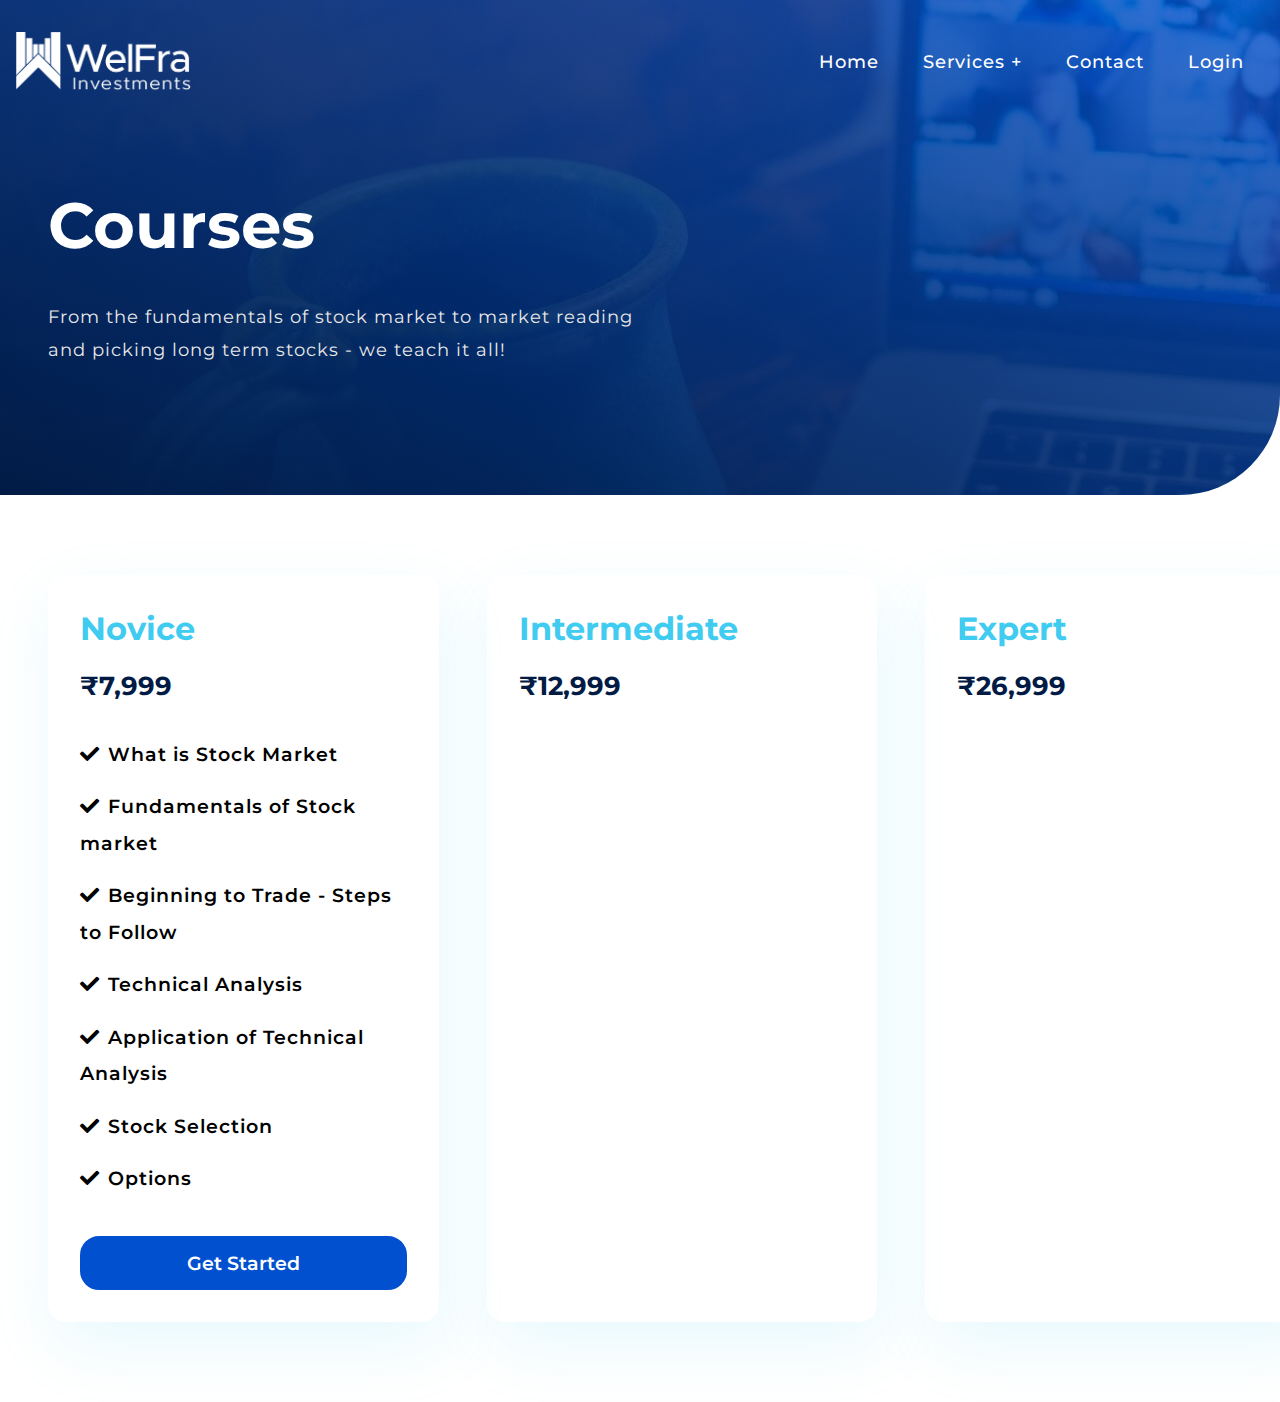
==== courses.html @ b4aa9be6 "with the courses page" ====
<!DOCTYPE html>
<html lang="en">

<head>
    <meta charset="UTF-8" />
    <meta http-equiv="X-UA-Compatible" content="IE=edge" />
    <meta name="viewport" content="width=device-width, initial-scale=1.0" />
    <link rel="shortcut icon" href="./assets/img/fav-logo2.png" type="image/x-icon" />
    <!-- META TAGS FOR SEO HERE -->
    <link rel="stylesheet" href="https://cdnjs.cloudflare.com/ajax/libs/font-awesome/5.15.4/css/all.min.css"
        integrity="sha512-1ycn6IcaQQ40/MKBW2W4Rhis/DbILU74C1vSrLJxCq57o941Ym01SwNsOMqvEBFlcgUa6xLiPY/NS5R+E6ztJQ=="
        crossorigin="anonymous" referrerpolicy="no-referrer" />
    <link rel="stylesheet" href="./assets/css/base.css" />
    <link rel="stylesheet" href="./assets/css/showcase.css" />
    <title>Courses - Welfra Investments & Consultancy Pvt. Ltd.</title>
</head>

<body>
    <div class="showcase-s-courses">
        <div class="big-wrapper">
            <header>
                <nav>
                    <div class="logo">
                        <a href="./">
                            <img src="./assets/img/header-c6.png" alt="logo" />
                        </a>
                    </div>
                    <label for="menu-btn" class="menu-icon">
                        <i class="fas fa-bars"></i>
                    </label>
                    <input type="checkbox" id="menu-btn" />
                    <ul>
                        <li><a class="active" href=".">Home</a></li>
                        <li>
                            <label for="menu-btn-1" class="show">Services +</label>
                            <a>Services +</a>
                            <input type="checkbox" id="menu-btn-1" />
                            <ul>
                                <li><a href="./services-advisory.html">Advisory</a></li>
                                <li><a href="./courses.html">Courses</a></li>
                                <!-- <li><a href="#">PMS</a></li> -->
                                <!-- <li><a href="#">Hedge Fund</a></li> -->
                            </ul>
                        </li>
                        <!-- <li><a href="#">About</a></li> -->
                        <li><a href="./contact.html">Contact</a></li>
                        <li><a href="./login.html">Login</a></li>
                    </ul>
                </nav>
            </header>

            <!-- SHOWCASE MAIN -->
            <div class="showcase-main">
                <div class="container">
                    <div class="title">
                        <h1>Courses</h1>
                    </div>
                    <p class="desc">
                        From the fundamentals of stock market to market reading and
                        picking long term stocks - we teach it all!
                    </p>
                </div>
            </div>
        </div>
    </div>

    <section class="courses-pricing">
        <div class="container">
            <div class="services-col">
                <h2 class="title">Novice</h2>
                <h3 class="title">&#8377;7,999</h3>
                <ul class="features">
                    <li><i class="fas fa-check"></i>What is Stock Market</li>
                    <li>
                        <i class="fas fa-check"></i>Fundamentals of Stock market
                    </li>
                    <li>
                        <i class="fas fa-check"></i>Beginning to Trade - Steps to
                        Follow
                    </li>
                    <li><i class="fas fa-check"></i>Technical Analysis</li>
                    <li>
                        <i class="fas fa-check"></i>Application of Technical
                        Analysis
                    </li>
                    <li><i class="fas fa-check"></i>Stock Selection</li>
                    <li><i class="fas fa-check"></i>Options</li>
                </ul>
                <a href="#" class="btn btn-main">Get Started</a>
            </div>

            <div class="services-col">
                <h2 class="title">Intermediate</h2>
                <h3 class="title">&#8377;12,999</h3>
            </div>
            <div class="services-col">
                <h2 class="title">Expert</h2>
                <h3 class="title">&#8377;26,999</h3>
            </div>
        </div>
    </section>
</body>

</html>
---- assets/css/base.css ----
@import url("https://fonts.googleapis.com/css2?family=Montserrat:wght@400;500;600;700&display=swap");

:root {
  --primary-main-color: #011b45;
  --primary-gradient-color: #0050cf;
  --secondary-main-color: #40cbf1;
  --secondary-gradient-color: #3467ff;
  --gradient-dark: linear-gradient(
    to top right,
    var(--primary-main-color) 10%,
    var(--primary-gradient-color) 150%
  );
  --gradient-light: linear-gradient(
    135deg,
    var(--secondary-main-color) 0%,
    var(--secondary-gradient-color) 100%
  );
}

* {
  padding: 0;
  margin: 0;
  box-sizing: border-box;
}

body,
button {
  font-family: "Montserrat", sans-serif;
}

/* GLOBAL */

::-webkit-scrollbar {
  width: 0.6rem;
  background-color: hsl(230, 12%, 90%);
}

::-webkit-scrollbar-thumb {
  background-color: hsl(230, 12%, 80%);
}

::-webkit-scrollbar-thumb:hover {
  background-color: hsl(230, 8%, 65%);
}

img {
  width: 100%;
}

a {
  text-decoration: none;
}

.showcase-index .big-wrapper {
  position: relative;
  width: 100%;
  min-height: 80vh;
  overflow: hidden;
  background: var(--gradient-dark);
  border-radius: 0 0 100px 0;
}

.container {
  position: relative;
  max-width: 84rem;
  width: 100%;
  margin: auto;
  padding: 0 3rem;
}

@media (max-width: 991px) {
  .container {
    padding: 0 2rem;
  }

  .big-wrapper {
    max-height: 100vh;
  }
}

/* TEXT STYLES */

.text-gradient {
  background: var(--gradient-light);
  -webkit-background-clip: text;
  -webkit-text-fill-color: transparent;
}

.text-color-blue {
  color: var(--secondary-main-color);
}

.title {
  font-weight: 700;
  font-size: 4rem;
  text-transform: capitalize;
  line-height: 1.4;
}

.desc {
  font-size: 1.1rem;
  font-weight: 500;
  line-height: 1.9;
  letter-spacing: 1px;
  transition: 0.3s;
}

@media (max-width: 991px) {
  .desc {
    font-size: 1rem;
    line-height: 1.8;
  }
}

/* BUTTONS */

.btn {
  display: inline-block;
  padding: 0.8rem 2.2rem;
  text-transform: capitalize;
  text-align: center;
  border-radius: 1.2rem;
  transition: 0.3s;
  border: 2px solid;
  font-size: 1.2rem;
  font-weight: 600 !important;
  cursor: pointer;
}

[disabled] {
  opacity: 0.6;
  cursor: not-allowed;
}

@media (max-width: 991px) {
  .btn {
    padding: 0.8rem 1.8rem;
    font-size: 1rem;
  }
}

.btn-main {
  background-color: var(--primary-gradient-color);
  border-color: var(--primary-gradient-color);
  color: #fff;
}

.btn-main:hover {
  background-color: transparent;
  color: var(--primary-gradient-color);
}

.btn-main-fx {
  width: 70%;
  text-align: center;
}

.btn-contrast {
  background-color: #fff;
  border-color: #fff;
  color: var(--primary-main-color);
}

.btn-contrast:hover {
  background-color: transparent;
  color: #fff;
}

.btn-contrast-reverse {
  background-color: transparent;
  border-color: #fff;
  color: #fff;
}

.btn-contrast-reverse:hover {
  background-color: #fff;
  border-color: #fff;
  color: var(--primary-main-color);
}

/* ICONS */

.icon-box,
.icon-box-km {
  background-color: var(--secondary-main-color);
  padding: 1.4rem;
  border-radius: 1.125rem;
  color: #fff;
  box-shadow: 0.4rem 1.5rem 4rem rgba(64, 203, 241, 0.12);
  display: flex;
  align-items: center;
  justify-content: center;
  transition: 0.2s;
}

/* NAVIGATION */

nav .logo img {
  float: left;
  width: 11rem;
  cursor: pointer;
  transition: 0.3s;
  padding-top: 1rem;
}

nav .logo img:hover {
  opacity: 0.8;
}

nav {
  position: relative;
  max-width: 78rem;
  width: 100%;
  margin: auto;
  padding-top: 1rem;
}

nav::after {
  content: "";
  clear: both;
  display: table;
}

nav ul {
  float: right;
  margin-top: 16px;
  list-style: none;
  position: relative;
}

nav ul li {
  display: inline-block;
  margin: 0 5px;
}

nav ul li a {
  color: white;
  text-decoration: none;
  line-height: 60px;
  font-size: 1.1rem;
  font-weight: 500;
  letter-spacing: 1px;
  padding: 8px 15px;
  transition: 0.3s;
}

nav ul li a:hover {
  color: var(--secondary-main-color);
}

nav ul ul {
  position: absolute;
  top: 55px;
  opacity: 0;
  visibility: hidden;
  transition: top 0.3s;
  z-index: 10;
  background: white;
  box-shadow: 0.4rem 1.5rem 4rem rgba(64, 203, 241, 0.12);
  border-radius: 1.125rem;
}

nav ul ul li a {
  color: black;
}

nav ul li:hover > ul {
  top: 45px;
  opacity: 1;
  visibility: visible;
}

nav ul ul li {
  position: relative;
  margin: 0px;
  float: none;
  display: list-item;
}

.show,
input {
  display: none;
  font-weight: 500;
  letter-spacing: 1px;
}

nav .menu-icon i {
  color: white;
  font-size: 21px;
  cursor: pointer;
  display: none;
}

@media (max-width: 991px) {
  nav {
    padding-top: 0rem;
  }

  nav .logo img {
    padding-left: 2rem;
  }

  nav ul {
    margin-right: 0px;
    margin-top: 0;
    float: left;
    position: fixed;
    background: var(--primary-main-color);
    height: 100%;
    width: 100%;
    z-index: 5;
  }

  nav ul li {
    margin: 20px;
  }

  nav ul li,
  nav ul ul li {
    display: block;
    width: 100%;
  }

  nav ul ul {
    top: 60px;
    position: static;
    border-top: none;
    float: none;
    display: none;
    opacity: 1;
    visibility: visible;
    background: var(--primary-main-color);
    box-shadow: none;
  }

  nav ul ul ul li {
    position: static;
  }

  nav ul ul li {
    border-bottom: 0px;
  }

  nav ul ul li a {
    color: white;
  }

  nav ul ul a {
    padding-left: 40px;
  }

  nav ul ul ul a {
    padding-left: 80px;
  }

  .show {
    display: block;
    color: white;
    font-size: 18px;
    padding: 0 20px;
    line-height: 60px;
    cursor: pointer;
  }

  .show:hover {
    color: var(--secondary-main-color);
  }

  nav .menu-icon i {
    display: block;
    position: absolute;
    right: 2rem;
    line-height: 60px;
    z-index: 20;
  }

  nav .show + a,
  ul {
    display: none;
  }

  [id^="menu-btn"]:checked + ul {
    display: block;
  }

  [id^="menu-btn"]:checked + .menu-icon i::before {
    content: "\f00d";
  }
}

/* HERO */

.hero .container {
  display: grid;
  grid-template-columns: 2fr 1fr;
  align-items: center;
  justify-content: center;
  margin-top: 5%;
  margin-bottom: 5%;
}

.hero .title h1 {
  color: #fff;
  font-weight: 700;
  font-size: 4rem;
  max-width: 600px;
}

.hero .desc {
  color: #e9e9e9;
  font-weight: 400;
  margin: 1.8rem 0 2rem;
  max-width: 600px;
}

.hero-cta a:first-child {
  margin-right: 50px;
}

.bg-pattern {
  transform: scale(3.5) translate(20%, 35%);
  opacity: 0.8;
}

@media (max-width: 991px) {
  .hero .container {
    grid-template-columns: 1fr;
    margin-top: 2.5rem;
    margin-bottom: 2rem;
  }

  .right-hero {
    display: none;
  }

  .hero .title h1 {
    font-size: 2.8rem;
  }

  .hero-cta a:last-child {
    margin-top: 1rem;
  }

  .logo img {
    width: 8rem;
  }
}

/* SERVICES */

.services {
  padding: 5rem 0;
}

.services .desc {
  color: var(--primary-main-color);
}

.services .title,
.why-us .title {
  color: var(--primary-main-color);
  font-size: 2rem;
  margin-bottom: 1.8rem;
  transition: 0.2s;
}

.services .container {
  display: flex;
  justify-content: space-around;
}

.col-color:hover {
  background-color: var(--secondary-main-color);
  transition: 0.3s;
  box-shadow: 0.4rem 1.5rem 4rem rgba(64, 203, 241, 0.5);
}

.services-col {
  padding: 2rem;
  border-radius: 1.125rem;
  box-shadow: 0.4rem 1.5rem 4rem rgba(64, 203, 241, 0.12);
  min-width: 33%;
}

.services #mid-col,
.services #mid-col-r {
  margin: 0 3rem;
}

.row-repeat-spacer {
  margin-top: 4rem;
}

.services .icon-box,
.icon-box-km {
  width: 90px;
  margin-bottom: 3rem;
  font-size: 2.6rem;
}

.icon-box-km {
  background-color: #fff;
  color: var(--secondary-main-color);
}

.services .services-col:hover .title {
  color: #fff;
}

.services .services-col:hover .desc,
.why-us-col:hover .desc {
  color: #fff;
}

.services .services-col:hover .icon-box {
  background-color: #fff;
  color: var(--secondary-main-color);
  box-shadow: 0.4rem 1.5rem 4rem rgba(64, 203, 241, 0.2);
}

#know-more {
  background-color: var(--secondary-main-color);
  display: flex;
  justify-content: center;
  align-items: center;
}

#know-more a {
  background-color: var(--secondary-main-color);
  display: flex;
  flex-direction: column;
  justify-content: center;
  align-items: center;
}

.title-km {
  color: #fff;
  font-size: 2rem;
}

@media (max-width: 991px) {
  .services {
    padding: 4rem 0 0 0;
  }

  .services .container {
    flex-direction: column;
  }

  .services #mid-col,
  .services #mid-col-r {
    margin: 0 0 2.5rem 0;
  }

  .services-col {
    margin-bottom: 2.5rem;
  }

  .row-repeat-spacer {
    margin-top: 0rem;
  }
}

/* WHY-US */

.why-us {
  padding-top: 2rem;
  padding-bottom: 1rem;
}

.why-us .container {
  display: flex;
  align-items: center;
  justify-content: center;
}

.col-left {
  padding: 2rem 4rem 0 0;
  min-width: 50%;
}

.col-left h2 {
  color: var(--primary-main-color);
  font-weight: 700;
  font-size: 3rem;
  text-transform: capitalize;
}

.why-us-col {
  display: flex;
  justify-content: space-between;
  align-items: flex-start;
  border-radius: 1.125rem;
  padding: 1.5rem;
  margin-bottom: 2rem;
  box-shadow: 0.4rem 1.5rem 4rem rgba(64, 203, 241, 0.12);
}

.why-us-col .icon-box {
  font-size: 1.6rem;
  margin-right: 2rem;
  margin-left: 0.5rem;
}

.why-us .title {
  margin-bottom: 1.8rem;
}

.col-left .content .title {
  margin-bottom: 0.8rem;
}

.why-us .col-desc {
  margin-bottom: 2.5rem;
}

.why-us-col:hover .title {
  color: #fff;
}

.why-us-col:hover .icon-box {
  color: var(--secondary-main-color);
  background-color: #fff;
}

.col-right img {
  padding-left: 2rem;
}

@media (max-width: 991px) {
  .why-us .container {
    flex-direction: column-reverse;
  }

  .col-left {
    padding: 0;
    min-width: 50%;
  }

  .why-us .title {
    font-size: 1.5rem;
  }

  .why-us .title h2 {
    font-size: 2.5rem;
  }

  .why-us-col {
    padding: 1rem;
  }
  .col-right img {
    padding-left: 0;
    margin-bottom: 2rem;
  }
}

/* CALL TO ACTION */

.cta {
  padding-top: 5rem;
  padding-bottom: 5rem;
}

.cta .container {
  background: var(--gradient-light);
  display: flex;
  padding: 2.5rem 3rem;
  align-items: center;
  justify-content: space-between;
  border-radius: 1.125rem;
}

.cta-text {
  max-width: 75%;
}

.cta .title {
  font-size: 3rem;
  color: #fff;
}

.cta .desc {
  margin: 2rem 0;
  color: #fff;
  font-weight: 400;
}

@media (max-width: 991px) {
  .cta {
    padding: 2rem 2rem 5rem 2rem;
  }

  .cta-text {
    max-width: 100%;
  }

  .cta .container {
    flex-direction: column;
    padding: 2rem;
    align-items: flex-start;
  }

  .cta .title {
    font-size: 2rem;
  }
}

/* FOOTER */

footer {
  background: var(--gradient-dark);
  padding: 5rem 0;
  border-radius: 100px 0 0 0;
}

footer .footer-row {
  display: flex;
  justify-content: space-between;
  border-bottom: 1px solid #fff;
  padding-bottom: 3rem;
}

footer .title {
  color: #fff;
  font-size: 1.5rem;
  font-weight: 600;
  letter-spacing: 1px;
  padding-bottom: 1.5rem;
}

footer .desc {
  color: #fff;
  font-weight: 400;
  font-size: 0.9rem;
}

.col-4 {
  width: 25%;
  padding-right: 5rem;
}

.col-4 img {
  width: 11rem;
  padding-bottom: 1rem;
}

.footer-links ul {
  list-style: none;
  font-size: 1.1rem;
  font-weight: 400;
  line-height: 1.9;
  letter-spacing: 1px;
  font-size: 0.9rem;
}

.footer-links a {
  color: #fff;
  transition: 0.2s;
}

.footer-links a:hover {
  color: var(--secondary-main-color);
}

footer .footer-bottom {
  padding-top: 3rem;
  text-align: center;
}

@media (max-width: 991px) {
  .footer-links ul {
    display: block;
  }
  footer .footer-row {
    flex-direction: column;
    padding-bottom: 1rem;
    padding: 0 1rem;
  }

  .col-4 {
    width: 100%;
    padding-right: 0rem;
    padding-bottom: 2rem;
  }

  footer .desc,
  .footer-links ul {
    font-size: 0.8rem;
  }

  footer .title {
    padding-bottom: 0.5rem;
  }
}
---- assets/css/showcase.css ----
.showcase .big-wrapper {
  position: relative;
  width: 100%;
  min-height: 55vh;
  overflow: hidden;
  background: linear-gradient(
      to top right,
      rgba(1, 27, 69, 1),
      rgba(0, 80, 207, 0.8)
    ),
    url("../img/contact-handshake.jpg") no-repeat 0 -26rem;
  border-radius: 0 0 100px 0;
  display: flex;
  flex-direction: column;
}

.showcase-main {
  margin-top: auto;
  margin-bottom: auto;
}

.showcase-main .title h1 {
  color: #fff;
  font-weight: 700;
  font-size: 4rem;
}

@media (max-width: 991px) {
  .showcase .big-wrapper {
    padding: 0 0 1.7rem 0;
  }
  .showcase-main .title h1 {
    font-size: 2.8rem;
  }

  .showcase .big-wrapper {
    background: linear-gradient(to top right, rgb(1, 27, 69), rgb(0, 80, 207));
  }
}

.showcase-main .desc {
  color: #e9e9e9;
  font-weight: 400;
  margin: 1.8rem 0 2.6rem;
  max-width: 600px;
}

.mapbox {
  margin: 6rem 0;
}

.mapbox .container {
  display: flex;
  align-items: center;
  gap: 2rem;
}

.mapbox .col-left {
  padding: 0;
  min-width: 40%;
}

.mapbox .desc {
  margin: 2rem 0 2.5rem 0;
  font-weight: 600;
}

.mapbox .col-right {
  border-radius: 1.125rem;
  overflow: hidden;
}

@media (max-width: 991px) {
  .mapbox {
    margin: 3rem 0;
  }

  .mapbox .container {
    flex-direction: column;
  }

  .mapbox .col-right {
    width: 100%;
  }

  .mapbox .col-right {
    margin-top: 2rem;
  }
}

/* Social */

.social {
  margin: 5rem 0 3rem 0;
}

.social .container {
  display: flex;
  align-items: center;
  justify-content: space-between;
  gap: 3rem;
}

.social-col {
  min-width: 30%;
  padding: 1.2rem;
  border-radius: 1.125rem;
  box-shadow: 0.4rem 1.5rem 4rem rgba(64, 203, 241, 0.12);
  display: flex;
  align-items: center;
  overflow: hidden;
}

.social-col .title {
  font-size: 2rem;
  color: var(--primary-main-color);
  transition: 0.2s;
  margin-bottom: 0.8rem;
}

.social-col .desc {
  font-size: 1rem;
}

.social-col .icon-box-trans {
  font-size: 3.2rem;
  margin: 1rem;
  color: var(--primary-main-color);
  transition: 0.2s;
}

.social-call-content {
  margin-right: auto;
  margin-left: 1rem;
}

.social-col:hover .title {
  color: #fff;
}

.social-col:hover .desc {
  color: #fff;
}

.social-col:hover .icon-box-trans {
  color: #fff;
}

@media (max-width: 991px) {
  .social {
    margin: 4rem 0 3rem 0;
  }

  .social .container {
    flex-direction: column;
  }

  .social-col {
    width: 100%;
  }

  .social-col .icon-box-trans {
    display: none;
    /* font-size: 2rem; */
  }
}

/* SERVICES PAGE */

.showcase-s-ad .big-wrapper {
  position: relative;
  width: 100%;
  min-height: 55vh;
  overflow: hidden;
  background: linear-gradient(
      to top right,
      rgba(1, 27, 69, 1),
      rgba(0, 80, 207, 0.8)
    ),
    url("../img/s-adv-fin3.jpg") no-repeat 0 -30rem;
  border-radius: 0 0 100px 0;
  display: flex;
  flex-direction: column;
}

.s-ad-pricing {
  margin-top: 4rem;
}

.s-ad-pricing .sap-content {
  display: flex;
  align-items: center;
}

.sap-content {
  margin-bottom: 5rem;
}

@media (max-width: 991px) {
  .s-ad-pricing {
    margin: 3rem 0;
  }

  .s-ad-pricing .sap-content {
    flex-direction: column;
    gap: 1.5rem;
  }

  .sap-content .title h2 {
    font-size: 2.5rem;
  }

  .sap-content {
    margin-bottom: 3rem;
  }
}

.select-box {
  width: 180px;
}

.select-box select {
  height: 42px;
  padding: 0.5rem 1rem;
  font-size: 1.1rem;
  font-family: "Montserrat", sans-serif;
  width: 100%;
  border: 1px solid #ccc;
  border-radius: 12px;
  outline: none;
}

/* MAIN TABLE DESIGN */

.main-table-content {
  border-collapse: collapse;
  margin: auto;
  font-size: 1.2rem;
  min-width: 90%;
  border-radius: 0.8rem;
  overflow: hidden;
  box-shadow: 0 0 20px rgba(0, 0, 0, 0.05);
}

.main-table-content thead tr {
  background-color: var(--primary-gradient-color);
  color: #ffffff;
  text-align: left;
  font-weight: bold;
}

.main-table-content th,
.main-table-content td {
  padding: 18px 60px;
}

.main-table-content tbody tr {
  font-weight: 600;
  border-bottom: 1px solid #dddddd;
}

.main-table-content tbody tr:nth-of-type(even) {
  background-color: #f3f3f3;
}

.main-table-content tbody tr:last-of-type {
  border-bottom: 2px solid var(--primary-gradient-color);
}

.icon-btn {
  font-size: 1rem;
  color: white;
  margin-right: 0.7rem;
  padding: 0.5rem;
  background: var(--primary-gradient-color);
  border-radius: 50%;
  border: 2px solid var(--primary-gradient-color);
  transition: 0.2s;
}

.icon-btn:hover {
  background: transparent;
  color: var(--primary-gradient-color);
}

.icon-btn:active::before {
  content: "\f068";
}

.sap-total {
  margin: 2.5rem 0;
  padding: 1.5rem 1rem;
  text-align: center;
  letter-spacing: 1px;
  display: flex;
  align-items: center;
  justify-content: space-between;
  gap: 2rem;
  background-color: white;
  border-radius: 1.125rem;
  box-shadow: 0 0 20px rgba(0, 0, 0, 0.05);
}

.sap-total-items {
  width: 100%;
}

.sap-total-items .sap-t-i-sh {
  font-size: 1.2rem;
  font-weight: 600;
  letter-spacing: 1px;
}

.sap-total-items .sap-t-i-h {
  font-size: 1.4rem;
  font-weight: 700;
  letter-spacing: 1px;
}

@media (max-width: 991px) {
  .sap-total {
    flex-direction: column;
    text-align: right;
    gap: 1rem;
  }

  .sap-total-items .sap-t-i-sh {
    font-size: 1rem;
  }

  .sap-total-items .sap-t-i-h {
    font-size: 1.2rem;
  }

  .sap-table-data {
    overflow-x: scroll;
  }

  .main-table-content {
    font-size: 1rem;
    /* overflow: scroll; */
  }

  /* .main-table-content thead{
        display: none;
    } */

  /* .main-table-content, 
    .main-table-content tbody, 
    .main-table-content tr,
    .main-table-content td{
        display: block;
        width: 100%;
    }*/

  .main-table-content th,
  .main-table-content td {
    padding: 15px 30px;
  }

  /* .main-table-content tbody tr td{
        text-align: right;
        padding-left: 50%;
        position: relative;
    } */

  .main-table-content td::before {
    /* content: attr(data-label);
        position: absolute;
        left: 0;
        width: 50%;
        padding-left: 1rem; */
    font-size: 1rem;
    /* text-align: left;
        font-weight: 600;
        color: var(--primary-main-color); */
  }

  .icon-btn {
    font-size: 0.9rem;
  }
}

/* COURSES PAGE */

.showcase-s-courses .big-wrapper {
  position: relative;
  width: 100%;
  min-height: 55vh;
  overflow: hidden;
  background: linear-gradient(
      to top right,
      rgba(1, 27, 69, 1),
      rgba(0, 80, 207, 0.8)
    ),
    url("../img/online-courses.jpg") no-repeat 0 -35rem;
  border-radius: 0 0 100px 0;
  display: flex;
  flex-direction: column;
}

.courses-pricing {
  margin: 5rem 0;
}

.courses-pricing .container {
  gap: 3rem;
  display: flex;
  justify-content: space-around;
}

/* .courses-pricing .services-col {
  border: 2px solid var(--secondary-main-color);
} */

.courses-pricing .title {
  /* color: var(--primary-main-color); */
  transition: 0.2s;
}

.courses-pricing h2 {
  color: var(--secondary-main-color);
  margin-bottom: 1rem;
  font-size: 2rem;
  /* text-transform: uppercase; */
}

.courses-pricing h3 {
  color: var(--primary-main-color);
  margin-bottom: 2rem;
  font-size: 1.6rem;
}

.courses-pricing ul {
  list-style: none;
  font-size: 1.2rem;
  font-weight: 600;
  line-height: 1.9;
  letter-spacing: 1px;
}

.courses-pricing ul li {
  padding-bottom: 1rem;
}

.courses-pricing .features i {
  margin-right: 0.5rem;
}

.courses-pricing a {
  margin-top: 1.5rem;
  min-width: 100%;
}
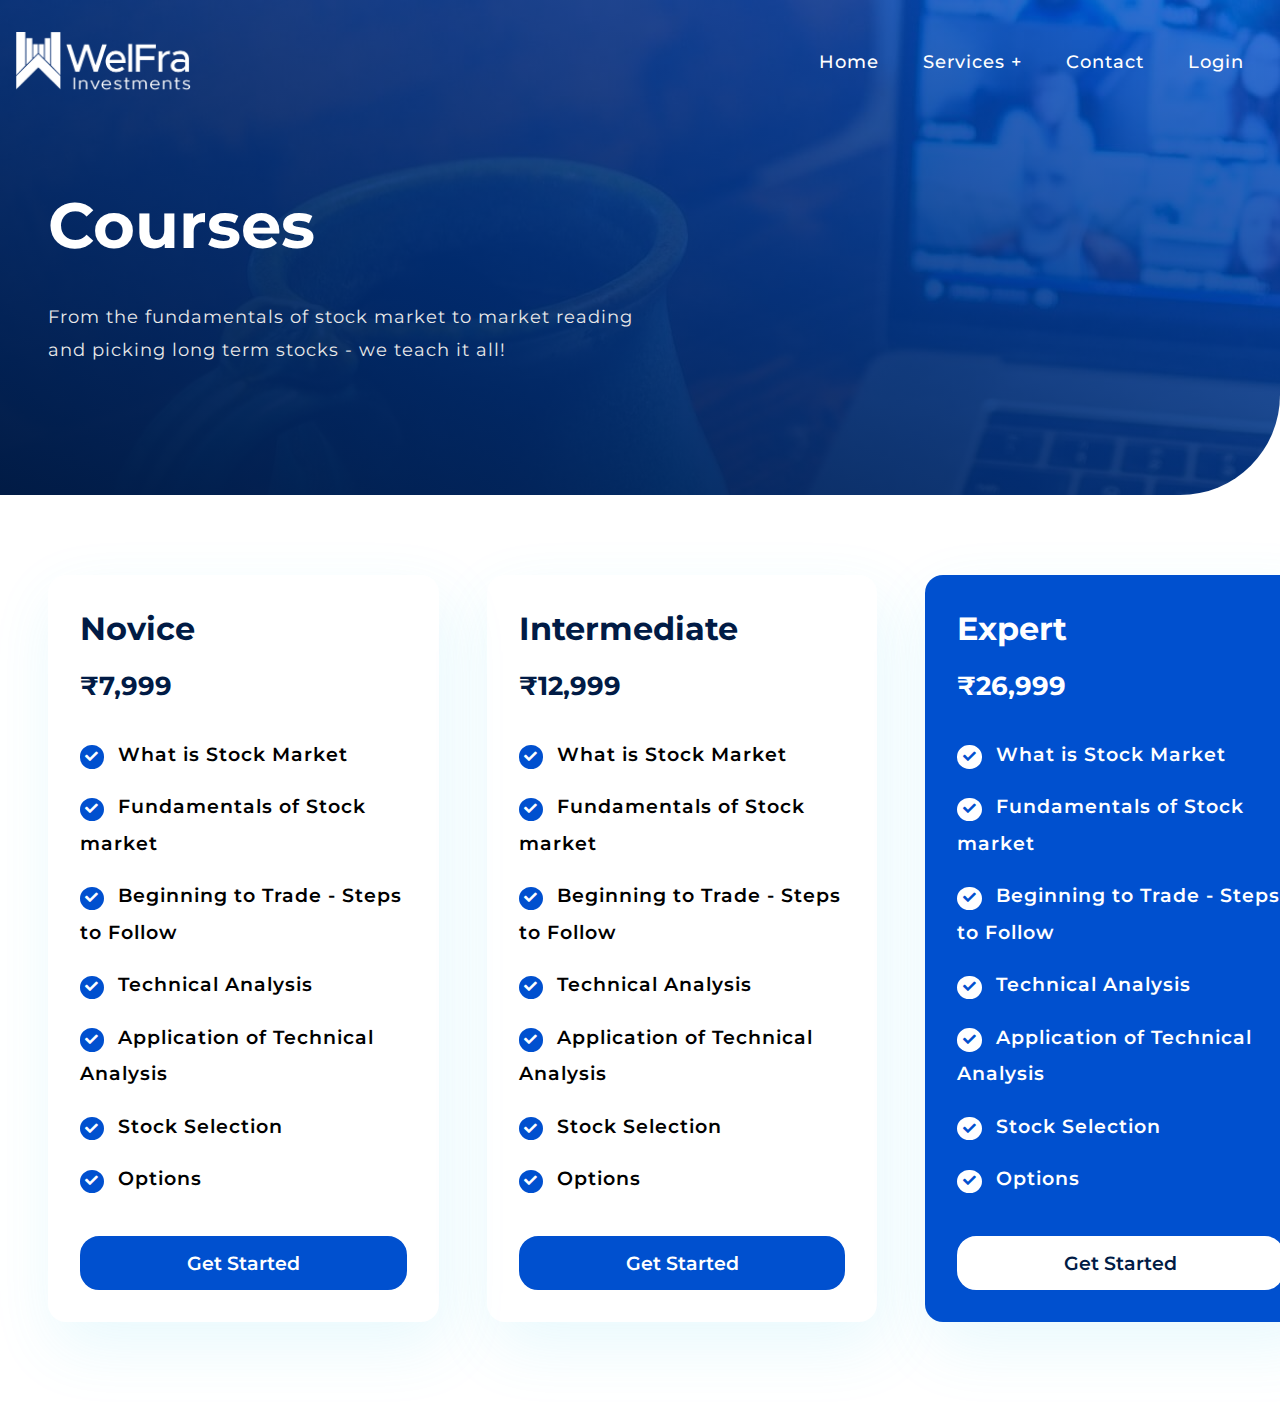
==== commit 8adf5a1b: "push2" ====
--- a/courses.html
+++ b/courses.html
@@ -70,21 +70,21 @@
                 <h2 class="title">Novice</h2>
                 <h3 class="title">&#8377;7,999</h3>
                 <ul class="features">
-                    <li><i class="fas fa-check"></i>What is Stock Market</li>
+                    <li><i class="icon-btn fas fa-check"></i> What is Stock Market</li>
                     <li>
-                        <i class="fas fa-check"></i>Fundamentals of Stock market
+                        <i class="icon-btn fas fa-check"></i> Fundamentals of Stock market
                     </li>
                     <li>
-                        <i class="fas fa-check"></i>Beginning to Trade - Steps to
+                        <i class="icon-btn fas fa-check"></i> Beginning to Trade - Steps to
                         Follow
                     </li>
-                    <li><i class="fas fa-check"></i>Technical Analysis</li>
+                    <li><i class="icon-btn fas fa-check"></i> Technical Analysis</li>
                     <li>
-                        <i class="fas fa-check"></i>Application of Technical
+                        <i class="icon-btn fas fa-check"></i> Application of Technical
                         Analysis
                     </li>
-                    <li><i class="fas fa-check"></i>Stock Selection</li>
-                    <li><i class="fas fa-check"></i>Options</li>
+                    <li><i class="icon-btn fas fa-check"></i> Stock Selection</li>
+                    <li><i class="icon-btn fas fa-check"></i> Options</li>
                 </ul>
                 <a href="#" class="btn btn-main">Get Started</a>
             </div>
@@ -92,10 +92,47 @@
             <div class="services-col">
                 <h2 class="title">Intermediate</h2>
                 <h3 class="title">&#8377;12,999</h3>
+                <ul class="features">
+                    <li><i class="icon-btn fas fa-check"></i> What is Stock Market</li>
+                    <li>
+                        <i class="icon-btn fas fa-check"></i> Fundamentals of Stock market
+                    </li>
+                    <li>
+                        <i class="icon-btn fas fa-check"></i> Beginning to Trade - Steps to
+                        Follow
+                    </li>
+                    <li><i class="icon-btn fas fa-check"></i> Technical Analysis</li>
+                    <li>
+                        <i class="icon-btn fas fa-check"></i> Application of Technical
+                        Analysis
+                    </li>
+                    <li><i class="icon-btn fas fa-check"></i> Stock Selection</li>
+                    <li><i class="icon-btn fas fa-check"></i> Options</li>
+                </ul>
+                <a href="#" class="btn btn-main">Get Started</a>
             </div>
-            <div class="services-col">
+
+            <div id="end-col" class="services-col">
                 <h2 class="title">Expert</h2>
                 <h3 class="title">&#8377;26,999</h3>
+                <ul class="features">
+                    <li><i class="icon-btn fas fa-check"></i> What is Stock Market</li>
+                    <li>
+                        <i class="icon-btn fas fa-check"></i> Fundamentals of Stock market
+                    </li>
+                    <li>
+                        <i class="icon-btn fas fa-check"></i> Beginning to Trade - Steps to
+                        Follow
+                    </li>
+                    <li><i class="icon-btn fas fa-check"></i> Technical Analysis</li>
+                    <li>
+                        <i class="icon-btn fas fa-check"></i> Application of Technical
+                        Analysis
+                    </li>
+                    <li><i class="icon-btn fas fa-check"></i> Stock Selection</li>
+                    <li><i class="icon-btn fas fa-check"></i> Options</li>
+                </ul>
+                <a href="#" class="btn btn-contrast">Get Started</a>
             </div>
         </div>
     </section>
--- a/assets/css/showcase.css
+++ b/assets/css/showcase.css
@@ -419,13 +419,14 @@
 }
 
 .courses-pricing h2 {
-  color: var(--secondary-main-color);
+  color: var(--primary-main-color);
   margin-bottom: 1rem;
   font-size: 2rem;
   /* text-transform: uppercase; */
 }
 
 .courses-pricing h3 {
+  /* color: var(--primary-gradient-color); */
   color: var(--primary-main-color);
   margin-bottom: 2rem;
   font-size: 1.6rem;
@@ -451,3 +452,33 @@
   margin-top: 1.5rem;
   min-width: 100%;
 }
+
+.courses-pricing .features .icon-btn {
+  font-size: 0.8rem;
+  padding: 0.2rem;
+}
+
+.courses-pricing #end-col {
+  background-color: var(--primary-gradient-color);
+}
+
+.courses-pricing #end-col h2,
+.courses-pricing #end-col h3,
+.courses-pricing #end-col ul {
+  color: white;
+}
+
+.courses-pricing #end-col .icon-btn {
+  color: var(--primary-gradient-color);
+  background: white;
+  border: 2px solid white;
+}
+
+.courses-pricing #end-col .icon-btn:hover {
+  background: transparent;
+  color: white;
+}
+
+.courses-pricing #end-col .icon-btn:active::before {
+  content: "\f068";
+}
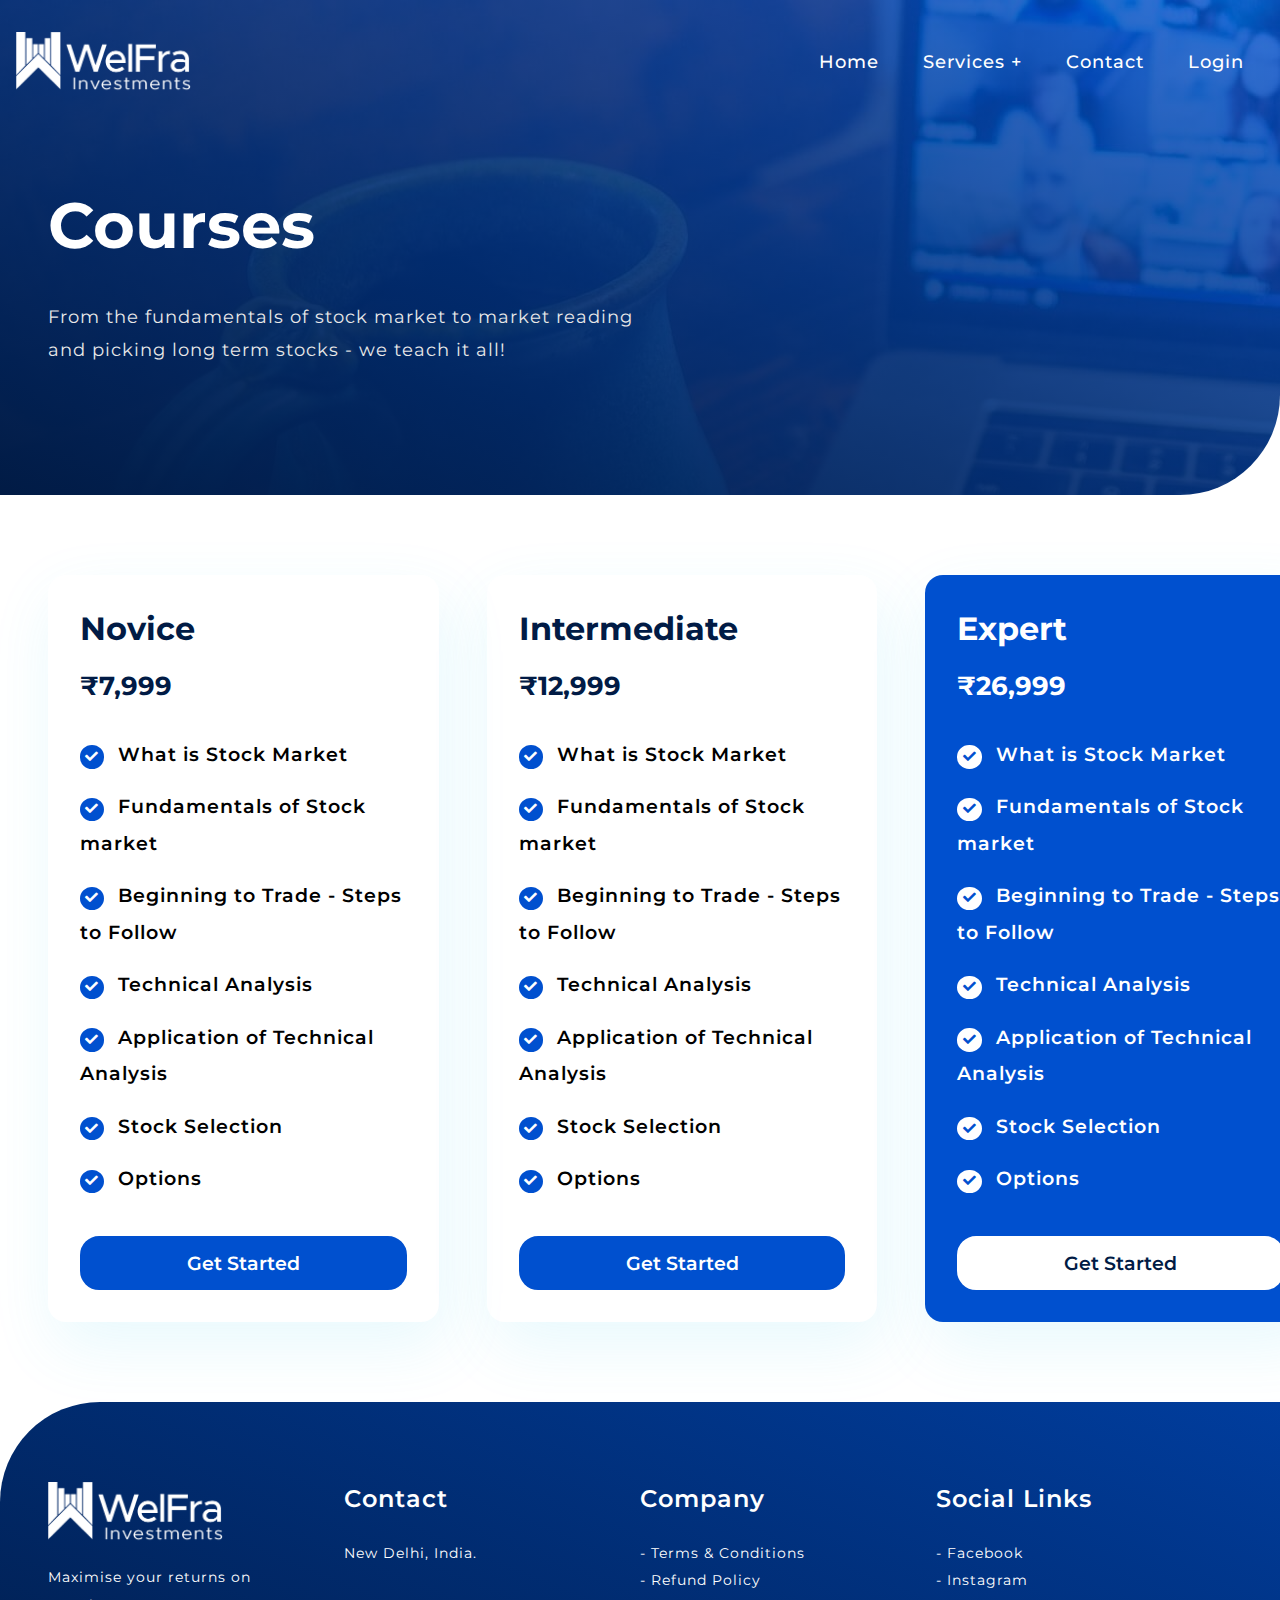
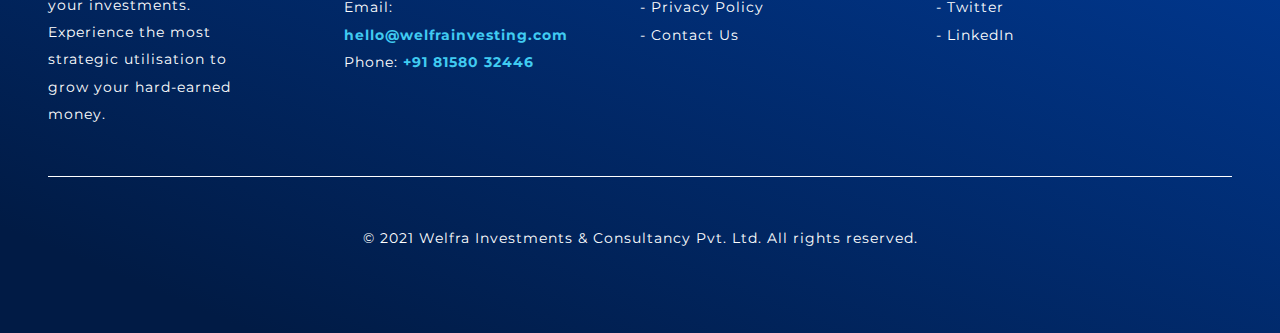
==== commit 58d4d7fe: "footer added on the courses" ====
--- a/courses.html
+++ b/courses.html
@@ -136,6 +136,59 @@
             </div>
         </div>
     </section>
+
+    <footer>
+        <div class="container">
+            <div class="footer-row">
+                <div class="col-4">
+                    <img src="./assets/img/header-c6.png" alt="logo" />
+                    <p class="desc">
+                        Maximise your returns on your investments. Experience the most
+                        strategic utilisation to grow your hard-earned money.
+                    </p>
+                </div>
+                <div class="col-4">
+                    <h4 class="title">Contact</h4>
+                    <p class="desc">
+                        New Delhi, India.<br /><br />Email:
+                        <span class="text-color-blue"><strong>hello@welfrainvesting.com</strong></span><br />Phone:
+                        <span class="text-color-blue"><strong>+91 81580 32446</strong></span>
+                    </p>
+                </div>
+                <div class="col-4">
+                    <h4 class="title">Company</h4>
+                    <div class="footer-links">
+                        <ul>
+                            <li>
+                                <a href="./terms-and-conditions.html">- Terms & Conditions</a>
+                            </li>
+                            <li><a href="#">- Refund Policy</a></li>
+                            <li><a href="#">- Privacy Policy</a></li>
+                            <li><a href="./contact.html">- Contact Us</a></li>
+                        </ul>
+                    </div>
+                </div>
+                <div class="col-4">
+                    <h4 class="title">Social Links</h4>
+                    <div class="footer-links">
+                        <ul>
+                            <li><a target="_blank" href="#">- Facebook</a></li>
+                            <li>
+                                <a target="_blank" href="https://www.instagram.com/welfra_investments/">-
+                                    Instagram</a>
+                            </li>
+                            <li><a target="_blank" href="#">- Twitter</a></li>
+                            <li><a target="_blank" href="#">- LinkedIn</a></li>
+                        </ul>
+                    </div>
+                </div>
+            </div>
+            <p class="footer-bottom desc">
+                &copy; 2021 Welfra Investments & Consultancy Pvt. Ltd. All rights
+                reserved.
+            </p>
+        </div>
+    </footer>
 </body>
 
 </html>